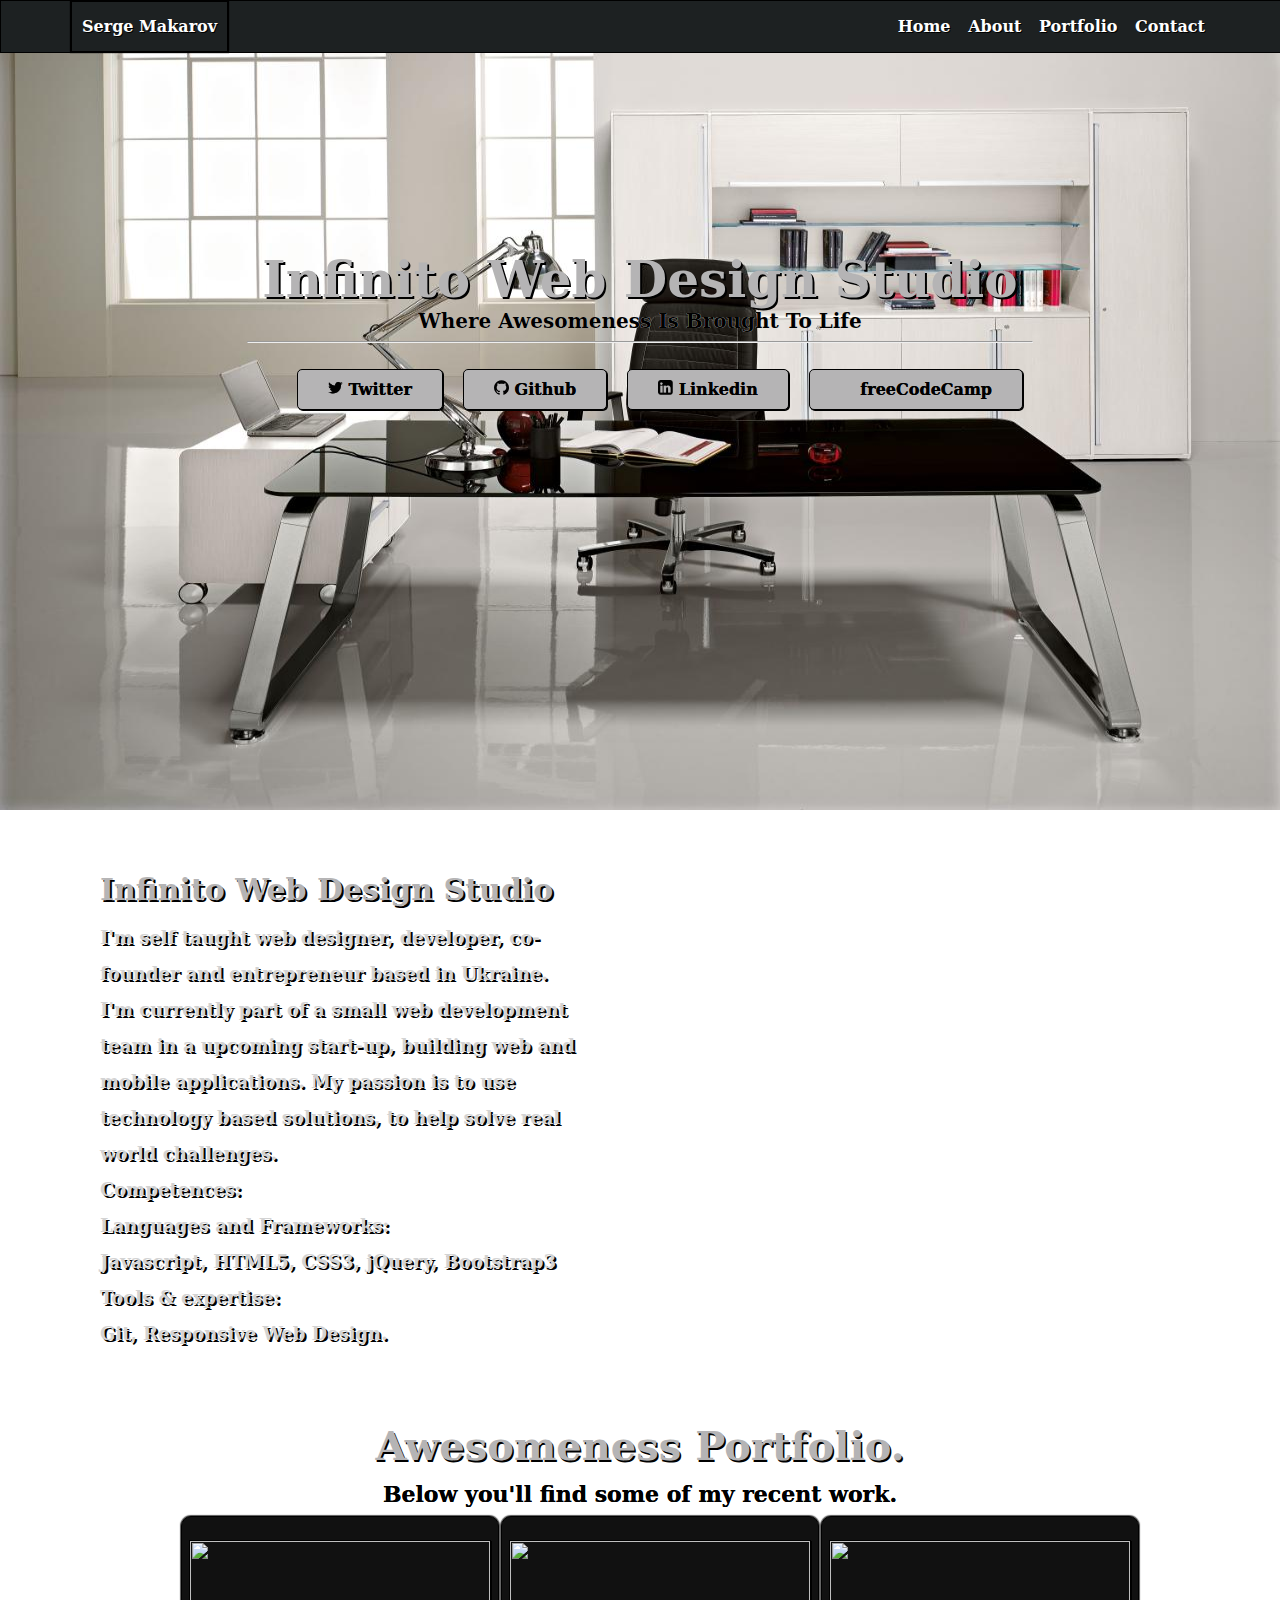
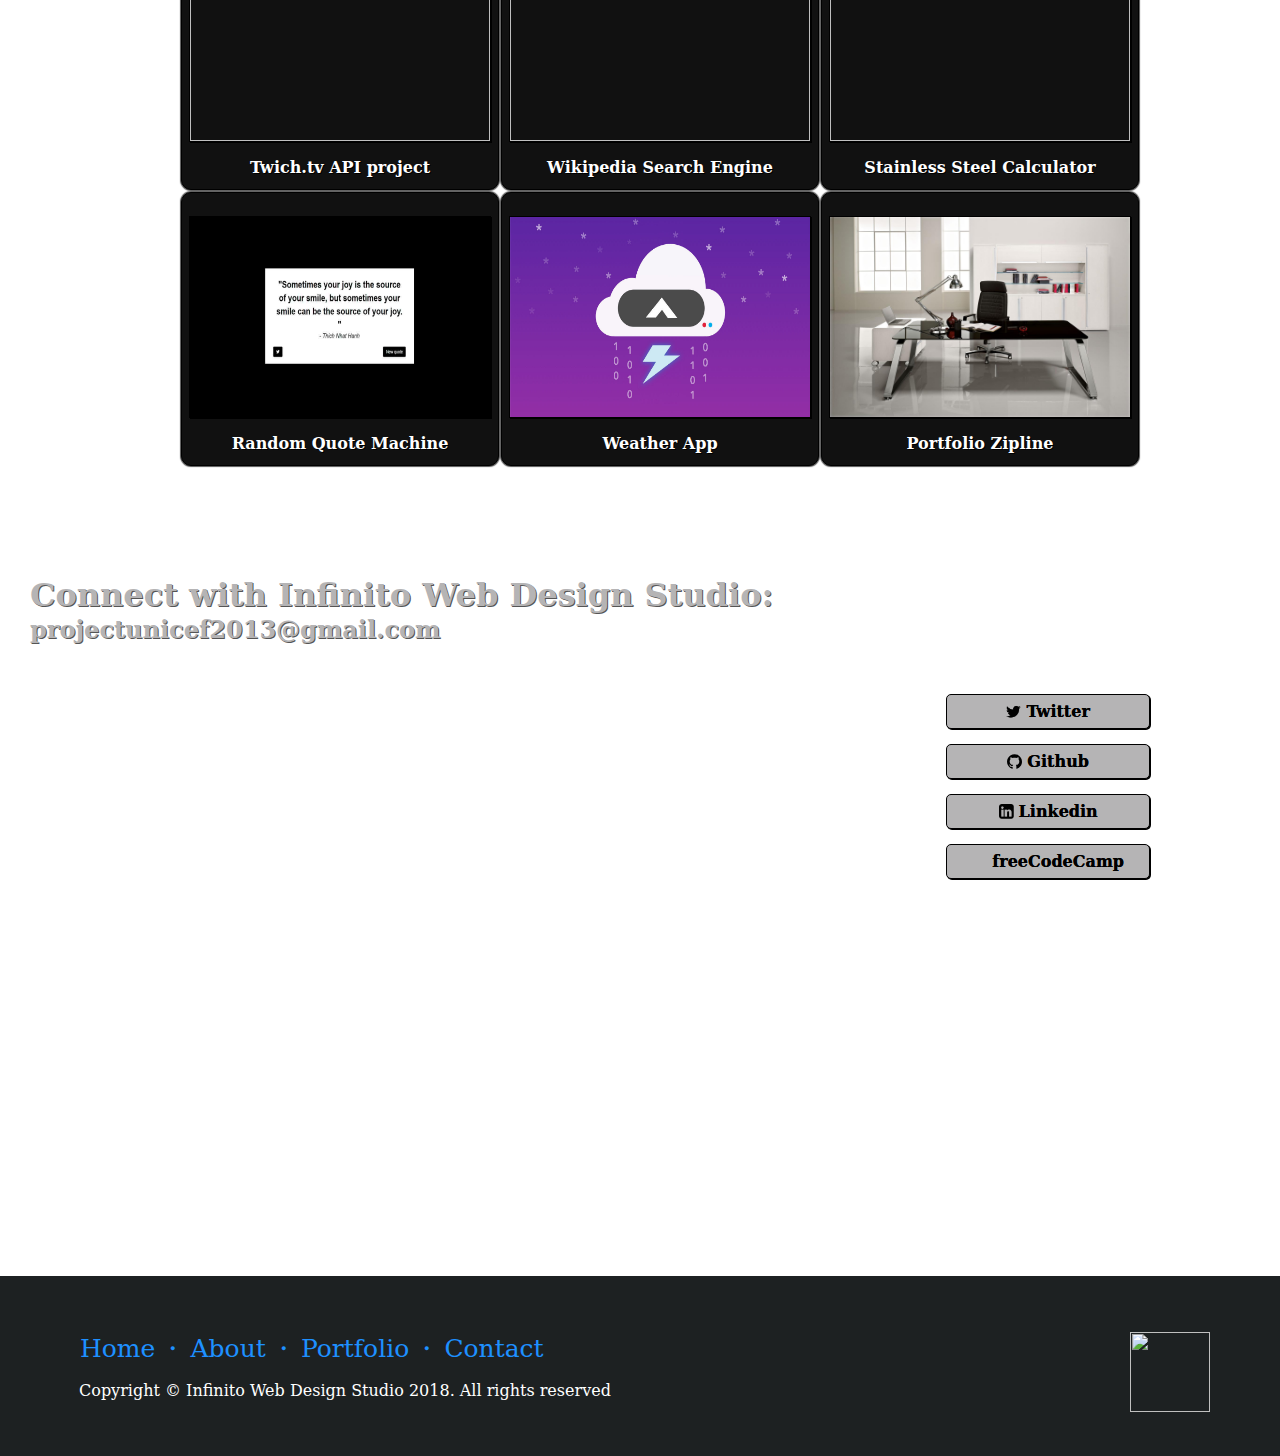
==== index.html @ e22adcea "synchronized html & docs/html" ====
<!DOCTYPE HTML PUBLIC "-//W3C//DTD HTML 4.01 Transitional//EN"
        "http://www.w3.org/TR/html4/loose.dtd">
<html>
<head>
    <meta charset="utf-8">
    <link rel="stylesheet" href="./index.css">
    <title>Infinito Web Design Studio</title>
</head>
<body>
<div class="header">
    <div class="container">
        <div class="name">
            <span>Serge Makarov</span>
        </div>
        <div class="nav-bar">
            <ul>
                <li><a href="#home">Home</a></li>
                <li><a href="#about">About</a></li>
                <li><a href="#portfolio">Portfolio</a></li>
                <li><a href="#contact">Contact</a></li>
            </ul>
        </div>
    </div>
</div>
<div class="main-container">
    <h5><a id="home"></a></h5>
    <div class="home">
        <div>
            <h1>Infinito Web Design Studio</h1>
            <h2>Where Awesomeness Is Brought To Life</h2>
            <hr>
            <ul>
                <a target="_blank" href="http://twitter.com">
                    <li>
                        <img src="./asserts/img/twitter.png" alt="" width="15" height="15">
                        Twitter
                    </li>
                </a>
                <a target="_blank" href="http://github.com/azmadeu">
                    <li>
                        <img src="./asserts/img/github.svg" alt="" width="15" height="15">
                        Github
                    </li></a>
                <a target="_blank" href="http://www.linkedin.com/in/makarovserge/">
                    <li>
                        <img src="./asserts/img/linkedin.png" alt="" width="15" height="15">
                        Linkedin
                    </li>
                </a>
                <a target="_blank" href="http://www.freecodecamp.org/azmadeu">
                    <li>
                        <img src="http://www.stickpng.com/assets/images/5847f91ccef1014c0b5e48b8.png" alt="" width="15" height="12">
                        freeCodeCamp
                    </li>
                </a>
            </ul>
        </div>
    </div>
</div>
<div class="about-container">
    <div class="home">
        <h5><a id="about"></a></h5>
        <div class="outer">
            <div class="inner">
                <h1>Infinito Web Design Studio</h1>
                <p class="dline">I'm self taught web designer, developer, co-founder and entrepreneur based in Ukraine.</p>
                <p class="dline">I'm currently part of a small web development team in a upcoming start-up, building web and mobile applications.
                    My passion is to use technology based solutions, to help solve real world challenges.</p>
                <p class="dline">Competences:</p>
                <p class="dline">Languages and Frameworks:</p>
                <p class="dline">Javascript, HTML5, CSS3, jQuery, Bootstrap3</p>
                <p class="dline">Tools & expertise:</p>
                <p class="dline">Git, Responsive Web Design.</p>
            </div>
        </div>
    </div>
</div>
<div class="portfolio-container">
    <div class="home">
        <h5><a id="portfolio"></a></h5>
        <h1>Awesomeness Portfolio.</h1>
        <h2>Below you'll find some of my recent work.</h2>
        <ul>
            <a target="_blank" href="http://twich.tv">
                <figure class="sign">
                    <p>
                        <img src="http://rs.img.com.ua/crop?v2=1&w=600&h=0&url=http%3A%2F%2Fsport.img.com.ua%2Fb%2Forig%2F1%2Fb2%2F43b2f79664d7c1325c88c637f8748b21.jpg" width="300" height="200">
                    </p>
                    <figcaption>
                        <li>Twich.tv API project</li>
                    </figcaption>
                </figure>
            </a>
            <a target="_blank" href="http://wikipedia.org">
                <figure class="sign">
                    <p>
                        <img src="http://www.integratedhealthcareyork.com/wp-content/uploads/2017/01/Wiki-image.jpg"width="300"height="200">
                    </p>
                    <figcaption>
                        <li>Wikipedia Search Engine</li>
                    </figcaption>
                </figure>
            </a>
            <a target="_blank" href="http://">
                <figure class="sign">
                    <p>
                        <img src="http://is5-ssl.mzstatic.com/image/thumb/Purple118/v4/02/ab/58/02ab5856-a5da-6d09-87ef-242e05482853/pr_source.jpg/643x0w.jpg" width="300" height="200">
                    </p>
                    <figcaption>
                        <li>Stainless Steel Calculator</li>
                    </figcaption>
                </figure>
            </a>
        </ul>
        <ul>
            <a target="_blank" href="http://azmadeu.github.io/Quote-Machine/">
                <figure class="sign">
                    <p>
                        <img src="./asserts/img/random-quote-machine.jpg" width="300" height="200">
                    </p>
                    <figcaption>
                        <li>Random Quote Machine</li>
                    </figcaption>
                </figure>
            </a>
            <a target="_blank" href="http://azmadeu.github.io/foreacast_application/">
                <figure class="sign">
                    <p>
                        <img src="./asserts/img/weather-app.jpg" width="300" height="200">
                    </p>
                    <figcaption>
                        <li>Weather App</li>
                    </figcaption>
                </figure>
            </a>
            <a target="_blank" href="http://azmadeu.github.io/personal_portfolio_webpage/">
                <figure class="sign">
                    <p>
                        <img src="./asserts/img/home.jpeg" width="300" height="200">
                    </p>
                    <figcaption>
                        <li>Portfolio Zipline</li>
                    </figcaption>
                </figure>
            </a>
        </ul>
    </div>
</div>
<div class="contact-container">
    <h5 id="contact"></h5>
    <div class="home">
        <h1>Connect with Infinito Web Design Studio:</h1>
        <h2>projectunicef2013@gmail.com</h2>
        <div class="list">
            <ul>
                <a target="_blank" href="http://twitter.com">
                    <li>
                        <img src="./asserts/img/twitter.png" alt="" width="15" height="15">
                        <span>Twitter</span>
                    </li>
                </a>
                <a target="_blank" href="http://github.com/azmadeu">
                    <li>
                        <img src="./asserts/img/github.svg" alt="" width="15" height="15">
                        Github
                    </li>
                </a>
                <a target="_blank" href="http://www.linkedin.com/in/makarovserge/">
                    <li>
                        <img src="./asserts/img/linkedin.png" alt="" width="15" height="15">
                        Linkedin
                    </li>
                </a>
                <a target="_blank" href="http://www.freecodecamp.org/azmadeu">
                    <li>
                        <img src="http://www.stickpng.com/assets/images/5847f91ccef1014c0b5e48b8.png" alt="" width="15" height="12">
                        freeCodeCamp
                    </li>
                </a>
            </ul>
        </div>
    </div>
</div>
<div class="footer">
    <ul>
        <a href="#home"><li>Home</li></a>
        <li>&#12539;</li>
        <a href="#about"><li>About</li></a>
        <li>&#12539;</li>
        <a href="#portfolio"><li>Portfolio</li></a>
        <li>&#12539;</li>
        <a href="#contact"><li>Contact</li></a>
        <li><img src="http://pbs.twimg.com/profile_images/692531829287567360/ytP7U362.png" align="right"></li>
    </ul>
    <p>Copyright © Infinito Web Design Studio 2018. All rights reserved</p>
    </div>
</body>
</html>
---- index.css ----
html,
body {
    margin: 0;
    font-family: 'DejaVu Serif';
}

h5{
    margin:0;
}

.main-container .home h1{
    font-size:50px;
    color: #b5b4b5;
    text-shadow: 1.9px 1.9px #000000;
    text-align:center;
}

.main-container .home h2{
    font-size:20px;
    color:#000000;
    text-shadow:0px 0px white;
    text-align:center;
}

.header .container .nav-bar a {
    text-decoration:none;
    list-style-type:none;
    color: white;
    font-weight: 600;
    border:1px solid #1D2122;
    padding:12px 5px;
    border-radius:4px;
    text-shadow:1px 1px #000000;
}

.header .container .nav-bar a:hover{
    background-color: #FFC244;
    border:1px solid black;
    text-shadow:0px 0px white;
    color:black;
}

.header {
    position: fixed;
    top: 0;
    width: 100%;
    border:1px solid #000000;
}

.header .container {
    display: flex;
    flex-direction: row;
    justify-content: space-between;
    padding-left: 70px;
    padding-right: 70px;
    background-color: #1D2122;

}

.header .nav-bar ul li {
    display: inline;
    list-style-type: none;
    padding: 0px;
}

.header .container .nav-bar,
.header .container .name {
    display:flex;
    justify-content:center;
    align-items: center;
    color: white;
    font-weight:600;
    text-shadow:1px 1px black;
}

.header .container .name {
    border: 1px solid black;
    box-shadow:0px 0px 1px 1px black;
    padding:10px;
}

.main-container .home {
    display:flex;
    background: url('./asserts/img/home.jpeg') repeat-y;
    justify-content: center;
    padding-top: 250px;
    background-size: 100% 100%;
    height:560px;
    width:auto;
}

.main-container .home a{
    text-decoration: none;
    list-style-type: none;
    color:black;
}

.main-container .home>img{
    position: absolute;
    width: 100%;
    height:100%;
    background-size:cover;
    z-index:-1;
}

.main-container .home h1,
.main-container .home h2{
    margin:0;
}

.main-container .home ul {
    display:flex;
    justify-content: center;
}

.main-container .home ul li{
    background-color: #b5b4b5;
    box-shadow:1px 1px #000000;
    padding:10px 30px;
    border: 1px solid #000000;
    margin:10px;
    border-radius:5px;
    font-weight:600;
    text-shadow: 0px 0px #000000;
    list-style-type:none;
    text-decoration: none;
}

.main-container .home ul li:hover {
    background-color: white;
}

.about-container .home {
    background: url(http://www.usualhouse.com/wp-content/uploads/2013/11/17527.jpg)repeat-y;
    height:600px;
    background-size: 100% 100%;
}

.about-container .home h1{
    font-size:30px;
    color: #b5b4b5;
    text-align:left;
    text-shadow:2px 2px #000000;
    padding-top:0px;
    font-weight: 600;
}

.about-container .home .outer {
    width: 500px;
    height: 400px;
    line-height: 200px;
    text-align: center;
    font-size: 0;
    padding-top:50px;
    padding-left:100px;
}

.about-container .home .inner {
    line-height: 20px;
    vertical-align: middle;
    font-size: medium;
}

.about-container .home .dline {
    line-height: 2.0;
}

.about-container .home p {
    line-height: 0.5em;
    margin:0;
    text-align:left;
    font-size:18px;
    font-weight: 600;
    color:lightgrey;
    text-shadow:2px 2px black;
}

.about-container .home img{
    border-radius:50%;
    margin-left:750px;
    margin-top:-350px;
    width:350px;
    height:350px;
}

.portfolio-container .home {
    background: url(https://wallpaperscraft.ru/image/temnyy_pyatna_fon_tekstura_50611_1920x1080.jpg)repeat-y;
    height:666px;
    width:auto;
    background-size: 100% 100%;
}

.portfolio-container .home h1{
    font-size:40px;
    color:#b5b4b5;
    text-shadow:1.5px 1.5px #000000;
    padding:12px;
}

.portfolio-container .home h2{
    font-size:22px;
    color: #000000;
    text-shadow:0px 0px #000000;
}

.portfolio-container .home h1,
.portfolio-container .home h2{
    margin:0;
    text-align:center;
}

.portfolio-container .home ul li{
    border: 0px solid #b5b4b5;
    border-radius:5px;
    font-weight:600;
    text-shadow: 1px 1px #000000;
    color:white;
}

.portfolio-container .home a{
    text-decoration: none;
    list-style-type: none;
}

.portfolio-container .home ul{
    display:flex;
    flex:1;
    justify-content: center;
}

.portfolio-container .home img{
    border:1px solid #000000;
    box-shadow:1px 1px #000000;
}

.portfolio-container .home .sign {
    float: right;
    border: 1px solid #000000;
    box-shadow:0px 0px 1px 1px #555555;
    border-radius:10px;
    padding: 7px;
    margin: -7px 1px;
    background:#111111;
}

.portfolio-container .home .sign figcaption {
    margin: 0 auto 5px;
    text-align:center;
}

.portfolio-container .home figure:hover{
    background-color: #555555;
}

.contact-container .home .list {
    display:flex;
    float: right;
}

.contact-container .home {
    background:url(http://99px.ru/sstorage/53/2017/03/tmb_192669_1176.jpg) repeat-y;
    background-size: 100% 100%;
    height:800px;
    width:auto;
}

.contact-container .home ul{
    margin:30px;
}

.contact-container .home ul li img {
    margin-right: 5px;
}

.contact-container .home ul li {
    display: flex;
    justify-content: center;
    align-items: center;
    background-color: #b5b4b5;
    box-shadow:1px 1px #000000;
    border: 1px solid #000000;
    border-radius:5px;
    font-weight:600;
    text-shadow: 0px 0px #000000;
    padding:7px 25px;
    margin-right:100px;
    margin-bottom: 15px;
    color:#000000;

}

.contact-container .home a{
    text-decoration: none;
    list-style-type:none;
}

.contact-container .home h1{
    margin-top:0;
    color:#b5b4b5;
    padding-top:100px;
}

.contact-container .home h2{
    color:#b5b4b5;
    margin-top:-20px;
}

.contact-container .home h1,
.contact-container .home h2{
    padding-left:30px;
    text-shadow:1px 1px #555555;
}

.contact-container .home ul li:hover{
    background-color: white;
}

.footer {
    position: relative;
    padding: 40px;
    background: #1D2122;
}

.footer ul li{
    color: dodgerblue;
    display:inline;
    font-size:25px;
}

.footer a{
    text-decoration: none;
    list-style-type: none;
}

.footer p{
    color:white;
    padding-left:39px;
}
.footer img{
    padding-right:30px;
    margin-top:0;
    width:80px;
    height:80px;
}

@media(max-width:1002px){
    .about-container .home img{
        left: 20px;
        display:none;
    }
}

.footer ul li:hover{
    color: white;
}
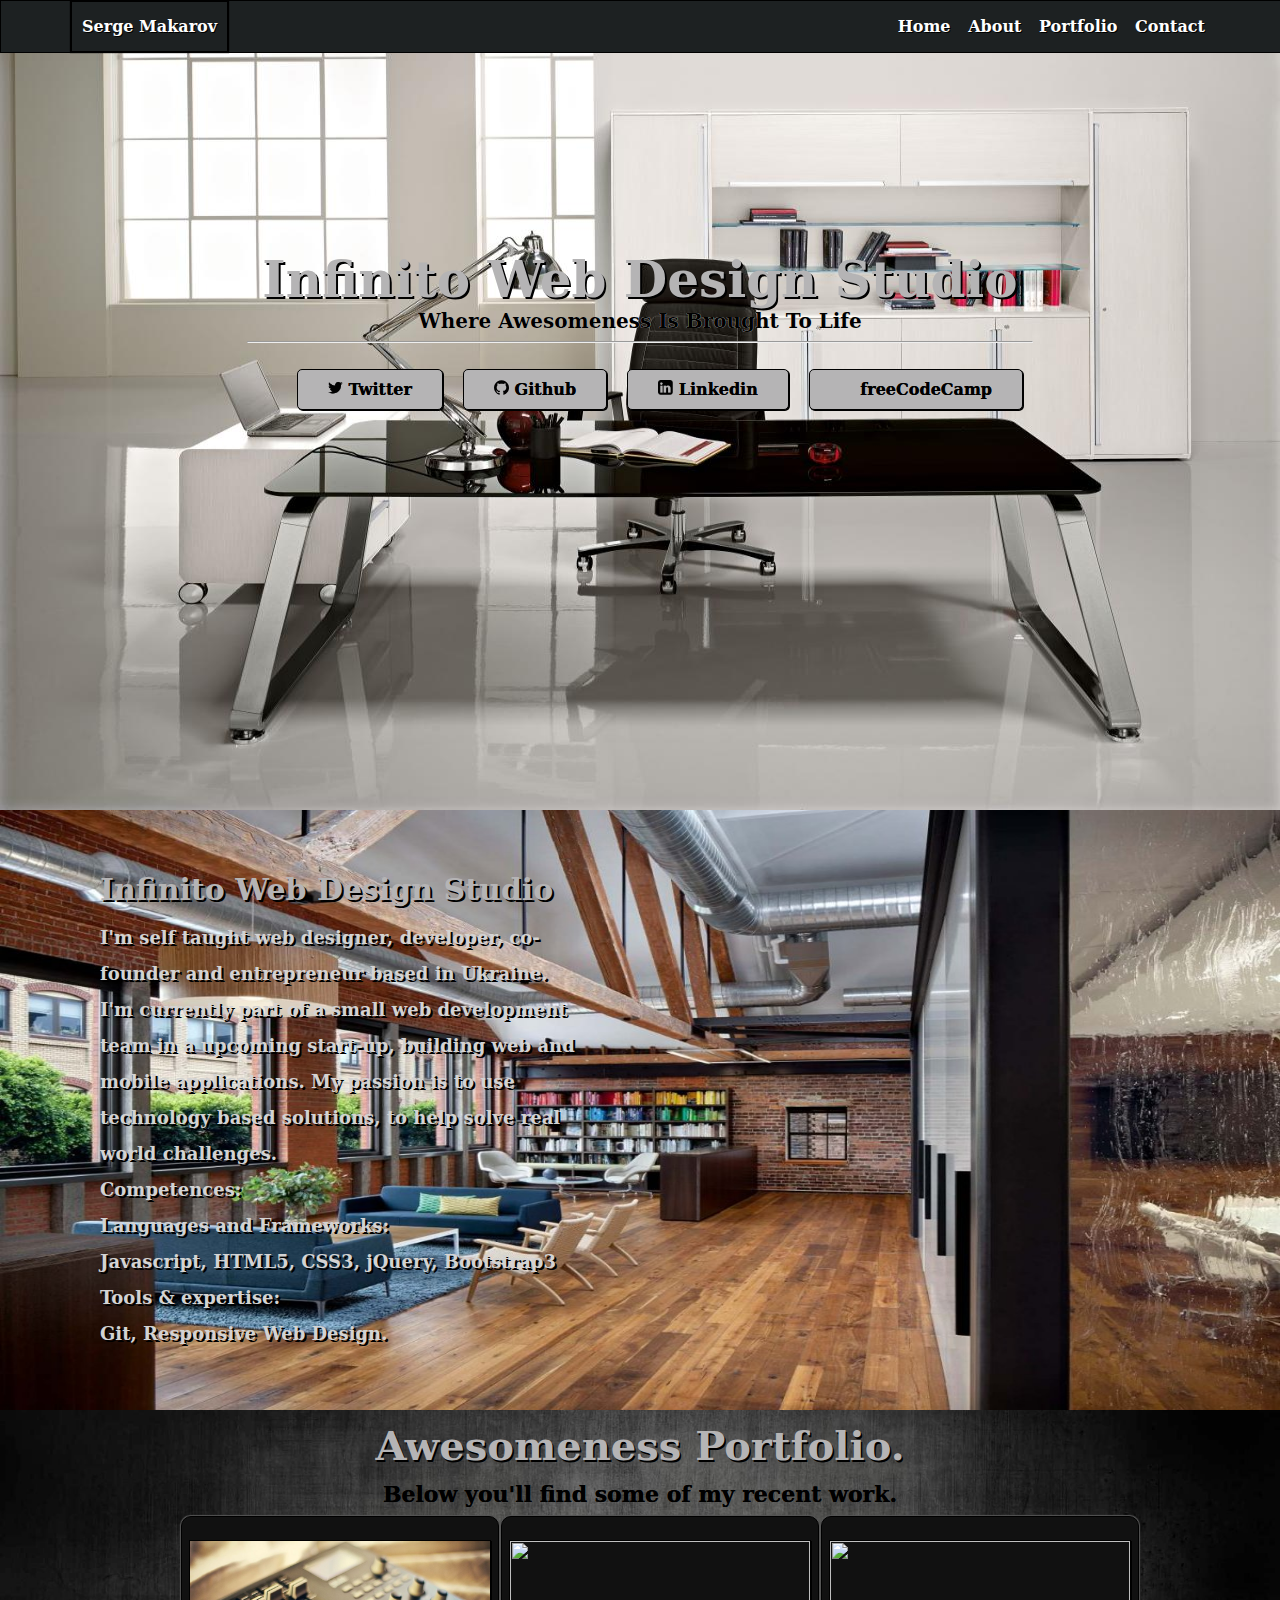
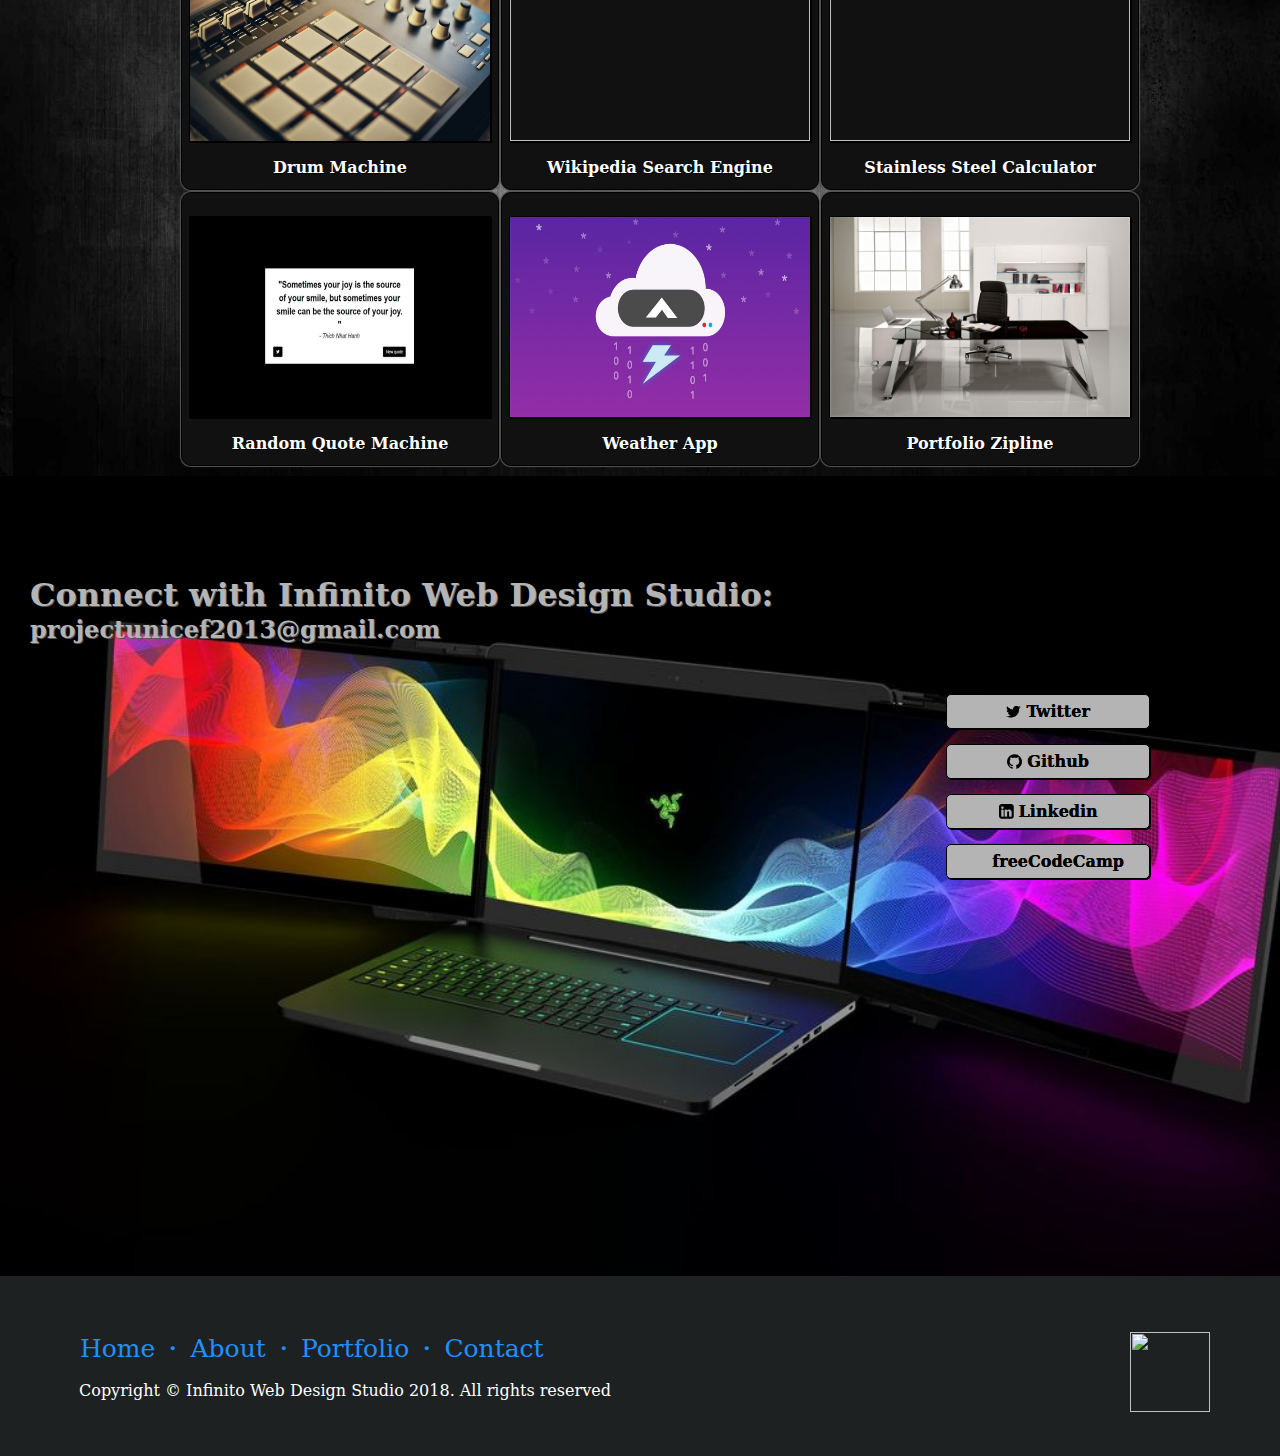
==== commit 6ece569c: "add drum machine project to projects list" ====
--- a/index.html
+++ b/index.html
@@ -4,6 +4,7 @@
 <head>
     <meta charset="utf-8">
     <link rel="stylesheet" href="./index.css">
+    <link rel="shortcut icon" href="./docs/favicon.png">
     <title>Infinito Web Design Studio</title>
 </head>
 <body>
@@ -32,18 +33,18 @@
             <ul>
                 <a target="_blank" href="http://twitter.com">
                     <li>
-                        <img src="./asserts/img/twitter.png" alt="" width="15" height="15">
+                        <img src="./docs/asserts/img/twitter.png" alt="" width="15" height="15">
                         Twitter
                     </li>
                 </a>
                 <a target="_blank" href="http://github.com/azmadeu">
                     <li>
-                        <img src="./asserts/img/github.svg" alt="" width="15" height="15">
+                        <img src="./docs/asserts/img/github.svg" alt="" width="15" height="15">
                         Github
                     </li></a>
                 <a target="_blank" href="http://www.linkedin.com/in/makarovserge/">
                     <li>
-                        <img src="./asserts/img/linkedin.png" alt="" width="15" height="15">
+                        <img src="./docs/asserts/img/linkedin.png" alt="" width="15" height="15">
                         Linkedin
                     </li>
                 </a>
@@ -81,13 +82,13 @@
         <h1>Awesomeness Portfolio.</h1>
         <h2>Below you'll find some of my recent work.</h2>
         <ul>
-            <a target="_blank" href="http://twich.tv">
+            <a target="_blank" href="https://azmadeu.github.io/drum_machine/">
                 <figure class="sign">
                     <p>
-                        <img src="http://rs.img.com.ua/crop?v2=1&w=600&h=0&url=http%3A%2F%2Fsport.img.com.ua%2Fb%2Forig%2F1%2Fb2%2F43b2f79664d7c1325c88c637f8748b21.jpg" width="300" height="200">
+                        <img src="./docs/asserts/img/drum-machine.jpg" width="300" height="200">
                     </p>
                     <figcaption>
-                        <li>Twich.tv API project</li>
+                        <li>Drum Machine</li>
                     </figcaption>
                 </figure>
             </a>
@@ -116,7 +117,7 @@
             <a target="_blank" href="http://azmadeu.github.io/Quote-Machine/">
                 <figure class="sign">
                     <p>
-                        <img src="./asserts/img/random-quote-machine.jpg" width="300" height="200">
+                        <img src="./docs/asserts/img/random-quote-machine.jpg" width="300" height="200">
                     </p>
                     <figcaption>
                         <li>Random Quote Machine</li>
@@ -126,7 +127,7 @@
             <a target="_blank" href="http://azmadeu.github.io/foreacast_application/">
                 <figure class="sign">
                     <p>
-                        <img src="./asserts/img/weather-app.jpg" width="300" height="200">
+                        <img src="./docs/asserts/img/weather-app.jpg" width="300" height="200">
                     </p>
                     <figcaption>
                         <li>Weather App</li>
@@ -136,7 +137,7 @@
             <a target="_blank" href="http://azmadeu.github.io/personal_portfolio_webpage/">
                 <figure class="sign">
                     <p>
-                        <img src="./asserts/img/home.jpeg" width="300" height="200">
+                        <img src="./docs/asserts/img/home.jpeg" width="300" height="200">
                     </p>
                     <figcaption>
                         <li>Portfolio Zipline</li>
@@ -155,19 +156,19 @@
             <ul>
                 <a target="_blank" href="http://twitter.com">
                     <li>
-                        <img src="./asserts/img/twitter.png" alt="" width="15" height="15">
+                        <img src="./docs/asserts/img/twitter.png" alt="" width="15" height="15">
                         <span>Twitter</span>
                     </li>
                 </a>
                 <a target="_blank" href="http://github.com/azmadeu">
                     <li>
-                        <img src="./asserts/img/github.svg" alt="" width="15" height="15">
+                        <img src="./docs/asserts/img/github.svg" alt="" width="15" height="15">
                         Github
                     </li>
                 </a>
                 <a target="_blank" href="http://www.linkedin.com/in/makarovserge/">
                     <li>
-                        <img src="./asserts/img/linkedin.png" alt="" width="15" height="15">
+                        <img src="./docs/asserts/img/linkedin.png" alt="" width="15" height="15">
                         Linkedin
                     </li>
                 </a>
--- a/index.css
+++ b/index.css
@@ -81,7 +81,7 @@
 
 .main-container .home {
     display:flex;
-    background: url('./asserts/img/home.jpeg') repeat-y;
+    background: url('./docs/asserts/img/home.jpeg') repeat-y;
     justify-content: center;
     padding-top: 250px;
     background-size: 100% 100%;
@@ -131,7 +131,7 @@
 }
 
 .about-container .home {
-    background: url(http://www.usualhouse.com/wp-content/uploads/2013/11/17527.jpg)repeat-y;
+    background: url("./docs/asserts/img/office.jpg")repeat-y;
     height:600px;
     background-size: 100% 100%;
 }
@@ -184,7 +184,7 @@
 }
 
 .portfolio-container .home {
-    background: url(https://wallpaperscraft.ru/image/temnyy_pyatna_fon_tekstura_50611_1920x1080.jpg)repeat-y;
+    background: url("./docs/asserts/img/background.jpg")repeat-y;
     height:666px;
     width:auto;
     background-size: 100% 100%;
@@ -258,7 +258,7 @@
 }
 
 .contact-container .home {
-    background:url(http://99px.ru/sstorage/53/2017/03/tmb_192669_1176.jpg) repeat-y;
+    background:url("./docs/asserts/img/contact-page.jpg") repeat-y;
     background-size: 100% 100%;
     height:800px;
     width:auto;
